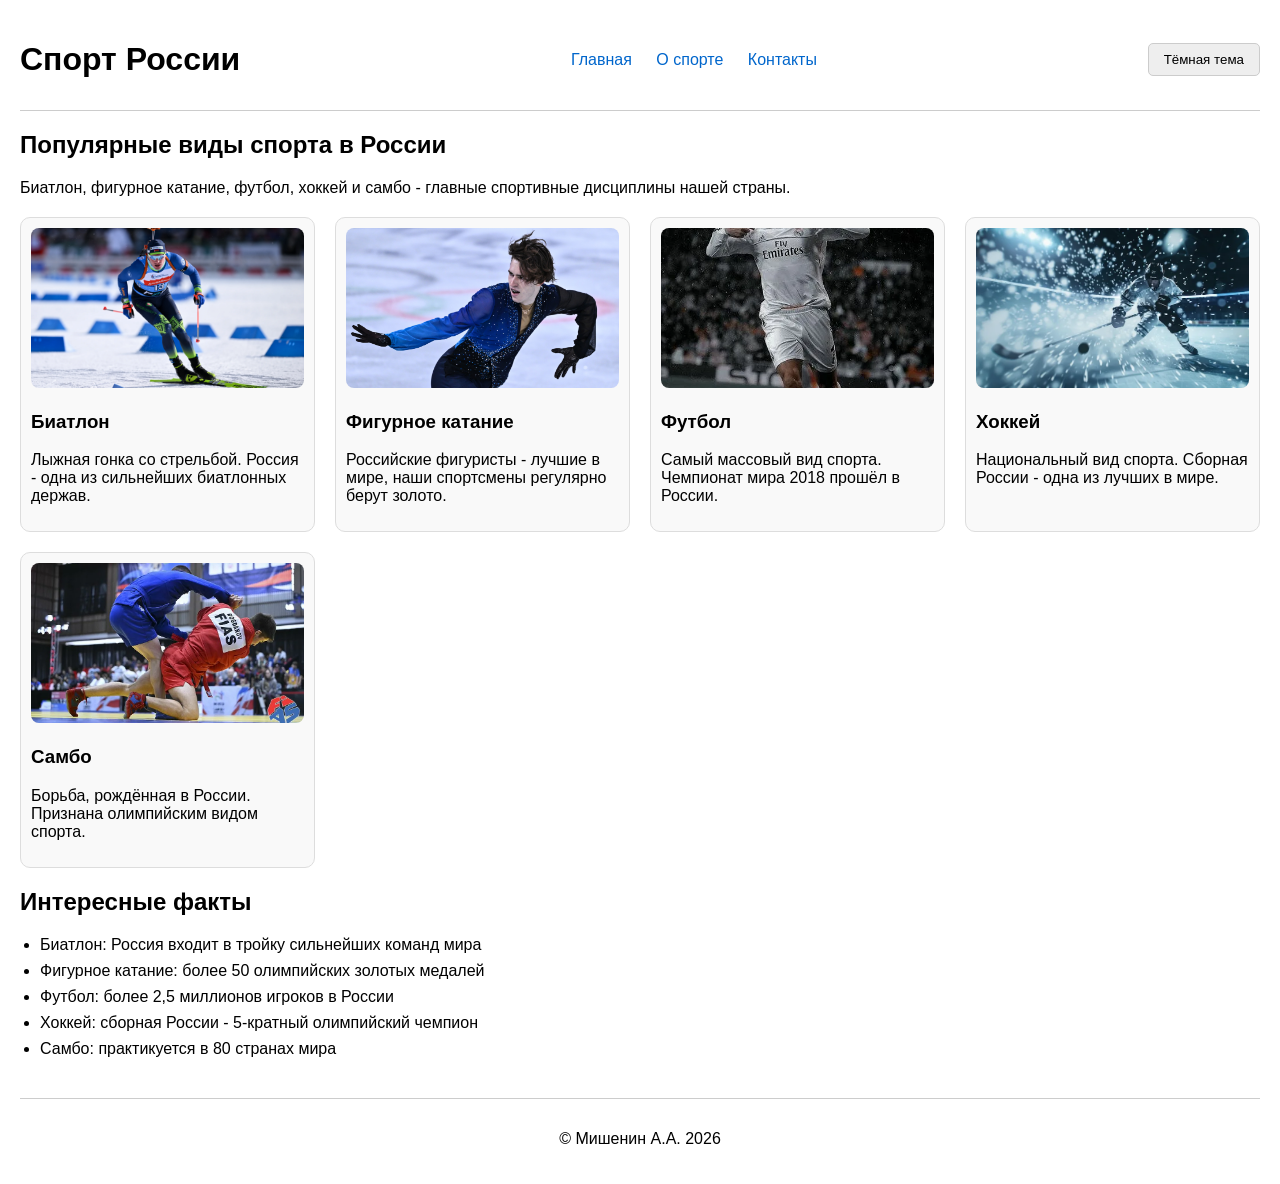
==== index.html @ 07cb6b9c "Add files via upload" ====
<!DOCTYPE html>
<html lang="ru">
<head>
  <meta charset="UTF-8">
  <meta name="viewport" content="width=device-width, initial-scale=1.0">
  <title>Спорт России - Главная</title>
  <link rel="stylesheet" href="style.css">
</head>
<body>

  <header>
    <h1>Спорт России</h1>
    <nav>
      <a href="index.html">Главная</a>
      <a href="about.html">О спорте</a>
      <a href="contact.html">Контакты</a>
    </nav>
    <button id="themeToggle">Тёмная тема</button>
  </header>

  <main>
    <h2>Популярные виды спорта в России</h2>
    <p>Биатлон, фигурное катание, футбол, хоккей и самбо - главные спортивные дисциплины нашей страны.</p>

    <div class="cards">
      <div class="card">
        <img src="Biatlon.png" alt="Биатлон">
        <h3>Биатлон</h3>
        <p>Лыжная гонка со стрельбой. Россия - одна из сильнейших биатлонных держав.</p>
      </div>

      <div class="card">
        <img src="Fig kataanie.png" alt="Фигурное катание">
        <h3>Фигурное катание</h3>
        <p>Российские фигуристы - лучшие в мире, наши спортсмены регулярно берут золото.</p>
      </div>

      <div class="card">
        <img src="Futtball.png" alt="Футбол">
        <h3>Футбол</h3>
        <p>Самый массовый вид спорта. Чемпионат мира 2018 прошёл в России.</p>
      </div>

      <div class="card">
        <img src="Hokkey.png" alt="Хоккей">
        <h3>Хоккей</h3>
        <p>Национальный вид спорта. Сборная России - одна из лучших в мире.</p>
      </div>

      <div class="card">
        <img src="Samsa.png" alt="Самбо">
        <h3>Самбо</h3>
        <p>Борьба, рождённая в России. Признана олимпийским видом спорта.</p>
      </div>
    </div>

    <h2>Интересные факты</h2>
    <ul>
      <li>Биатлон: Россия входит в тройку сильнейших команд мира</li>
      <li>Фигурное катание: более 50 олимпийских золотых медалей</li>
      <li>Футбол: более 2,5 миллионов игроков в России</li>
      <li>Хоккей: сборная России - 5-кратный олимпийский чемпион</li>
      <li>Самбо: практикуется в 80 странах мира</li>
    </ul>
  </main>

  <footer>
    <p>© Мишенин А.А. 2026</p>
  </footer>

  <script src="script.js"></script>
</body>
</html>
---- style.css ----
body {
  font-family: Arial, sans-serif;
  margin: 0;
  padding: 20px;
  background: white;
  color: black;
  transition: 0.3s;
}

body.dark {
  background: #1a1a1a;
  color: #f0f0f0;
}

header {
  display: flex;
  justify-content: space-between;
  align-items: center;
  flex-wrap: wrap;
  border-bottom: 1px solid #ccc;
  padding-bottom: 10px;
  margin-bottom: 20px;
}

body.dark header {
  border-bottom-color: #444;
}

nav a {
  margin: 0 10px;
  text-decoration: none;
  color: #0066cc;
}

body.dark nav a {
  color: #66aaff;
}

nav a:hover {
  text-decoration: underline;
}

button {
  padding: 8px 15px;
  cursor: pointer;
  background: #eee;
  border: 1px solid #ccc;
  border-radius: 5px;
}

body.dark button {
  background: #333;
  color: white;
  border-color: #555;
}

.cards {
  display: grid;
  grid-template-columns: repeat(auto-fill, minmax(250px, 1fr));
  gap: 20px;
  margin: 20px 0;
}

.card {
  border: 1px solid #ddd;
  border-radius: 10px;
  padding: 10px;
  background: #f9f9f9;
}

body.dark .card {
  background: #2a2a2a;
  border-color: #444;
}

.card img {
  width: 100%;
  height: 160px;
  object-fit: cover;
  border-radius: 8px;
}

ul {
  margin: 15px 0;
  padding-left: 20px;
}

li {
  margin: 8px 0;
}

form label {
  display: block;
  margin-top: 10px;
  font-weight: bold;
}

input, textarea {
  width: 100%;
  max-width: 400px;
  padding: 8px;
  margin: 5px 0;
  border: 1px solid #ccc;
  border-radius: 5px;
}

body.dark input,
body.dark textarea {
  background: #333;
  color: white;
  border-color: #555;
}

form button {
  margin-top: 10px;
}

footer {
  margin-top: 40px;
  padding-top: 15px;
  border-top: 1px solid #ccc;
  text-align: center;
}

body.dark footer {
  border-top-color: #444;
}
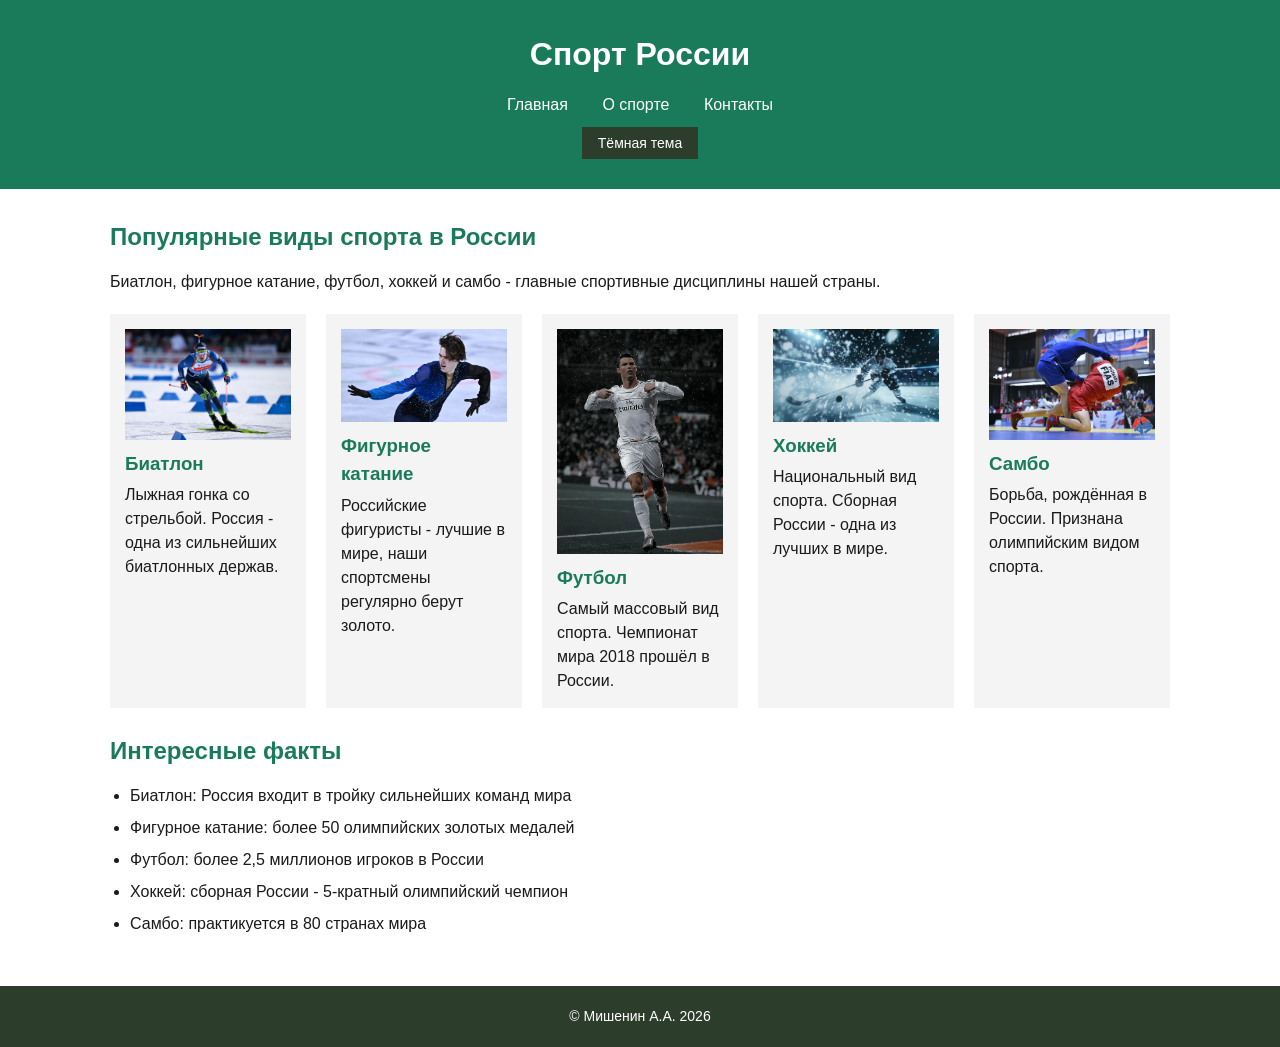
==== commit cbcca860: "Add files via upload" ====
--- a/index.html
+++ b/index.html
@@ -4,7 +4,138 @@
   <meta charset="UTF-8">
   <meta name="viewport" content="width=device-width, initial-scale=1.0">
   <title>Спорт России - Главная</title>
-  <link rel="stylesheet" href="style.css">
+  <style>
+    * {
+      margin: 0;
+      padding: 0;
+      box-sizing: border-box;
+    }
+
+    body {
+      font-family: Arial, Helvetica, sans-serif;
+      background: white;
+      color: #1a1a1a;
+      line-height: 1.5;
+    }
+
+    header {
+      background: #1a7b5a;
+      color: white;
+      text-align: center;
+      padding: 30px 20px;
+    }
+
+    header h1 {
+      margin: 0;
+      font-size: 32px;
+    }
+
+    nav {
+      margin: 15px 0 10px;
+    }
+
+    nav a {
+      color: white;
+      text-decoration: none;
+      margin: 0 15px;
+      font-size: 16px;
+    }
+
+    nav a:hover {
+      text-decoration: underline;
+    }
+
+    #themeToggle {
+      background: #2c3e2b;
+      color: white;
+      border: none;
+      padding: 8px 16px;
+      cursor: pointer;
+      font-size: 14px;
+    }
+
+    main {
+      max-width: 1100px;
+      margin: 0 auto;
+      padding: 30px 20px;
+    }
+
+    main h2 {
+      color: #1a7b5a;
+      margin: 25px 0 15px 0;
+      font-size: 24px;
+    }
+
+    main h2:first-of-type {
+      margin-top: 0;
+    }
+
+    main p {
+      margin-bottom: 20px;
+    }
+
+    .cards {
+      display: flex;
+      flex-wrap: wrap;
+      gap: 20px;
+      margin: 20px 0;
+    }
+
+    .card {
+      background: #f4f4f4;
+      padding: 15px;
+      flex: 1;
+      min-width: 180px;
+    }
+
+    .card img {
+      width: 100%;
+      height: auto;
+      display: block;
+    }
+
+    .card h3 {
+      margin: 10px 0 5px;
+      color: #1a7b5a;
+    }
+
+    .card p {
+      margin: 0;
+    }
+
+    ul {
+      margin: 10px 0 20px 20px;
+    }
+
+    li {
+      margin: 8px 0;
+    }
+
+    footer {
+      background: #2c3e2b;
+      color: white;
+      text-align: center;
+      padding: 20px;
+      font-size: 14px;
+    }
+
+    body.dark {
+      background: #1a1a1a;
+      color: #e0e0e0;
+    }
+
+    body.dark .card {
+      background: #2a2a2a;
+    }
+
+    body.dark main h2 {
+      color: #3ba07a;
+    }
+
+    body.dark header {
+      background: #0d4a3a;
+    }
+  </style>
 </head>
 <body>
 
@@ -68,6 +199,12 @@
     <p>© Мишенин А.А. 2026</p>
   </footer>
 
-  <script src="script.js"></script>
+  <script>
+    const toggle = document.getElementById('themeToggle');
+    toggle.addEventListener('click', () => {
+      document.body.classList.toggle('dark');
+      toggle.textContent = document.body.classList.contains('dark') ? 'Светлая тема' : 'Тёмная тема';
+    });
+  </script>
 </body>
 </html>
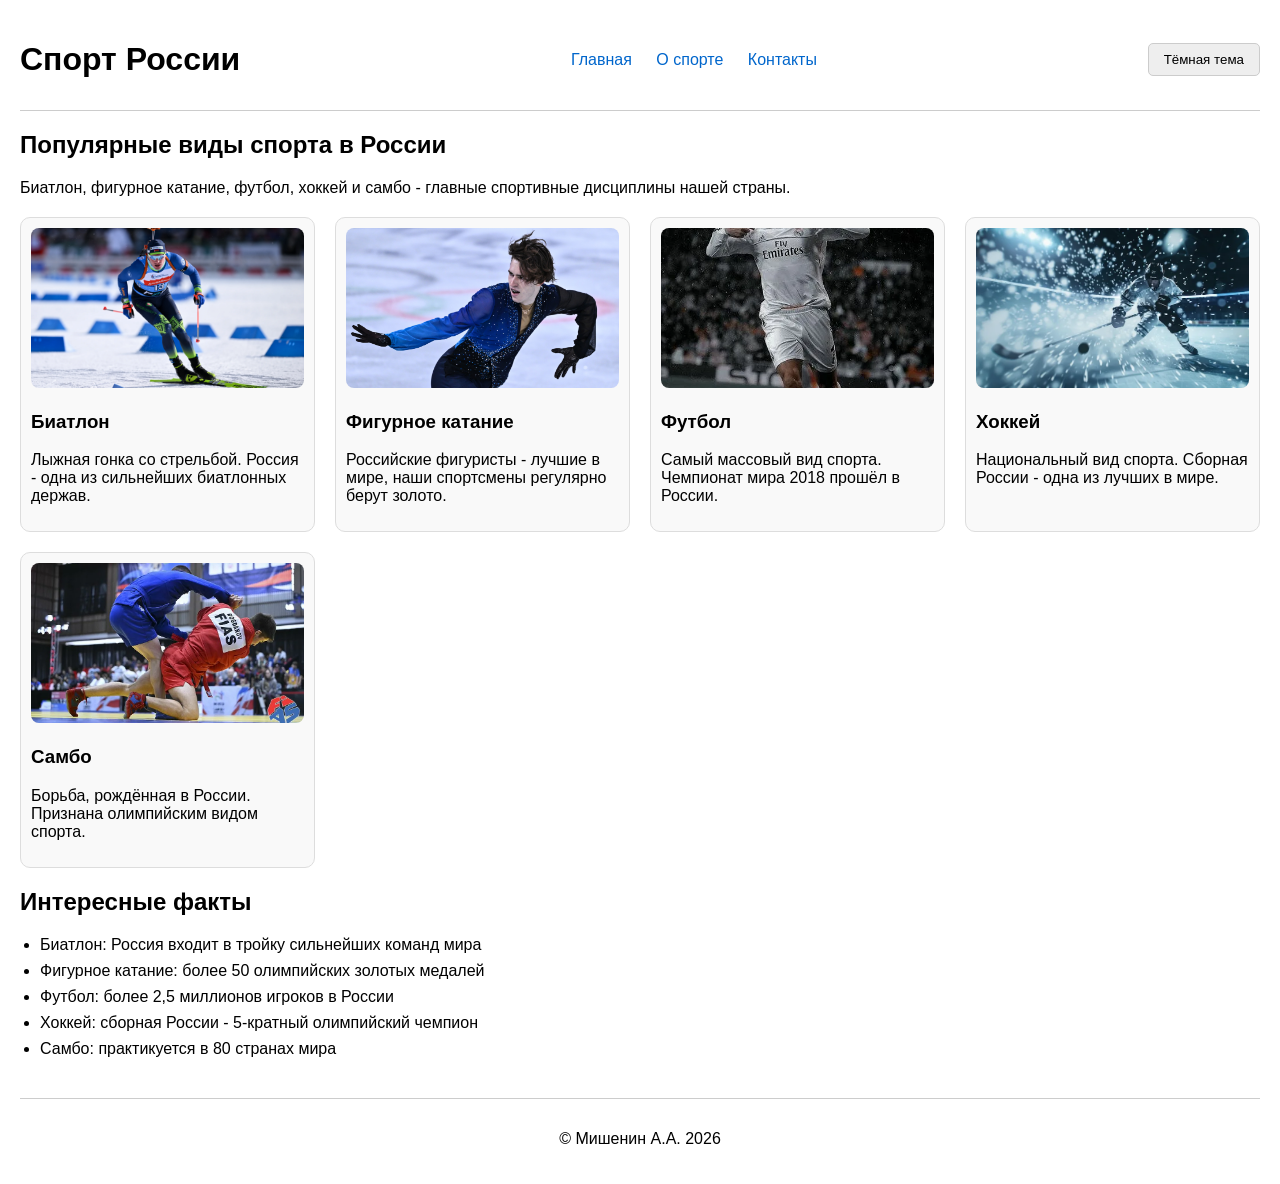
==== commit fbae6f2d: "Update index.html" ====
--- a/index.html
+++ b/index.html
@@ -4,138 +4,7 @@
   <meta charset="UTF-8">
   <meta name="viewport" content="width=device-width, initial-scale=1.0">
   <title>Спорт России - Главная</title>
-  <style>
-    * {
-      margin: 0;
-      padding: 0;
-      box-sizing: border-box;
-    }
-
-    body {
-      font-family: Arial, Helvetica, sans-serif;
-      background: white;
-      color: #1a1a1a;
-      line-height: 1.5;
-    }
-
-    header {
-      background: #1a7b5a;
-      color: white;
-      text-align: center;
-      padding: 30px 20px;
-    }
-
-    header h1 {
-      margin: 0;
-      font-size: 32px;
-    }
-
-    nav {
-      margin: 15px 0 10px;
-    }
-
-    nav a {
-      color: white;
-      text-decoration: none;
-      margin: 0 15px;
-      font-size: 16px;
-    }
-
-    nav a:hover {
-      text-decoration: underline;
-    }
-
-    #themeToggle {
-      background: #2c3e2b;
-      color: white;
-      border: none;
-      padding: 8px 16px;
-      cursor: pointer;
-      font-size: 14px;
-    }
-
-    main {
-      max-width: 1100px;
-      margin: 0 auto;
-      padding: 30px 20px;
-    }
-
-    main h2 {
-      color: #1a7b5a;
-      margin: 25px 0 15px 0;
-      font-size: 24px;
-    }
-
-    main h2:first-of-type {
-      margin-top: 0;
-    }
-
-    main p {
-      margin-bottom: 20px;
-    }
-
-    .cards {
-      display: flex;
-      flex-wrap: wrap;
-      gap: 20px;
-      margin: 20px 0;
-    }
-
-    .card {
-      background: #f4f4f4;
-      padding: 15px;
-      flex: 1;
-      min-width: 180px;
-    }
-
-    .card img {
-      width: 100%;
-      height: auto;
-      display: block;
-    }
-
-    .card h3 {
-      margin: 10px 0 5px;
-      color: #1a7b5a;
-    }
-
-    .card p {
-      margin: 0;
-    }
-
-    ul {
-      margin: 10px 0 20px 20px;
-    }
-
-    li {
-      margin: 8px 0;
-    }
-
-    footer {
-      background: #2c3e2b;
-      color: white;
-      text-align: center;
-      padding: 20px;
-      font-size: 14px;
-    }
-
-    body.dark {
-      background: #1a1a1a;
-      color: #e0e0e0;
-    }
-
-    body.dark .card {
-      background: #2a2a2a;
-    }
-
-    body.dark main h2 {
-      color: #3ba07a;
-    }
-
-    body.dark header {
-      background: #0d4a3a;
-    }
-  </style>
+  <link rel="stylesheet" href="style.css">
 </head>
 <body>
 
@@ -199,12 +68,6 @@
     <p>© Мишенин А.А. 2026</p>
   </footer>
 
-  <script>
-    const toggle = document.getElementById('themeToggle');
-    toggle.addEventListener('click', () => {
-      document.body.classList.toggle('dark');
-      toggle.textContent = document.body.classList.contains('dark') ? 'Светлая тема' : 'Тёмная тема';
-    });
-  </script>
+  <script src="script.js"></script>
 </body>
-</html>+</html>
--- a/style.css
+++ b/style.css
@@ -0,0 +1,127 @@
+body {
+  font-family: Arial, sans-serif;
+  margin: 0;
+  padding: 20px;
+  background: white;
+  color: black;
+  transition: 0.3s;
+}
+
+body.dark {
+  background: #1a1a1a;
+  color: #f0f0f0;
+}
+
+header {
+  display: flex;
+  justify-content: space-between;
+  align-items: center;
+  flex-wrap: wrap;
+  border-bottom: 1px solid #ccc;
+  padding-bottom: 10px;
+  margin-bottom: 20px;
+}
+
+body.dark header {
+  border-bottom-color: #444;
+}
+
+nav a {
+  margin: 0 10px;
+  text-decoration: none;
+  color: #0066cc;
+}
+
+body.dark nav a {
+  color: #66aaff;
+}
+
+nav a:hover {
+  text-decoration: underline;
+}
+
+button {
+  padding: 8px 15px;
+  cursor: pointer;
+  background: #eee;
+  border: 1px solid #ccc;
+  border-radius: 5px;
+}
+
+body.dark button {
+  background: #333;
+  color: white;
+  border-color: #555;
+}
+
+.cards {
+  display: grid;
+  grid-template-columns: repeat(auto-fill, minmax(250px, 1fr));
+  gap: 20px;
+  margin: 20px 0;
+}
+
+.card {
+  border: 1px solid #ddd;
+  border-radius: 10px;
+  padding: 10px;
+  background: #f9f9f9;
+}
+
+body.dark .card {
+  background: #2a2a2a;
+  border-color: #444;
+}
+
+.card img {
+  width: 100%;
+  height: 160px;
+  object-fit: cover;
+  border-radius: 8px;
+}
+
+ul {
+  margin: 15px 0;
+  padding-left: 20px;
+}
+
+li {
+  margin: 8px 0;
+}
+
+form label {
+  display: block;
+  margin-top: 10px;
+  font-weight: bold;
+}
+
+input, textarea {
+  width: 100%;
+  max-width: 400px;
+  padding: 8px;
+  margin: 5px 0;
+  border: 1px solid #ccc;
+  border-radius: 5px;
+}
+
+body.dark input,
+body.dark textarea {
+  background: #333;
+  color: white;
+  border-color: #555;
+}
+
+form button {
+  margin-top: 10px;
+}
+
+footer {
+  margin-top: 40px;
+  padding-top: 15px;
+  border-top: 1px solid #ccc;
+  text-align: center;
+}
+
+body.dark footer {
+  border-top-color: #444;
+}
